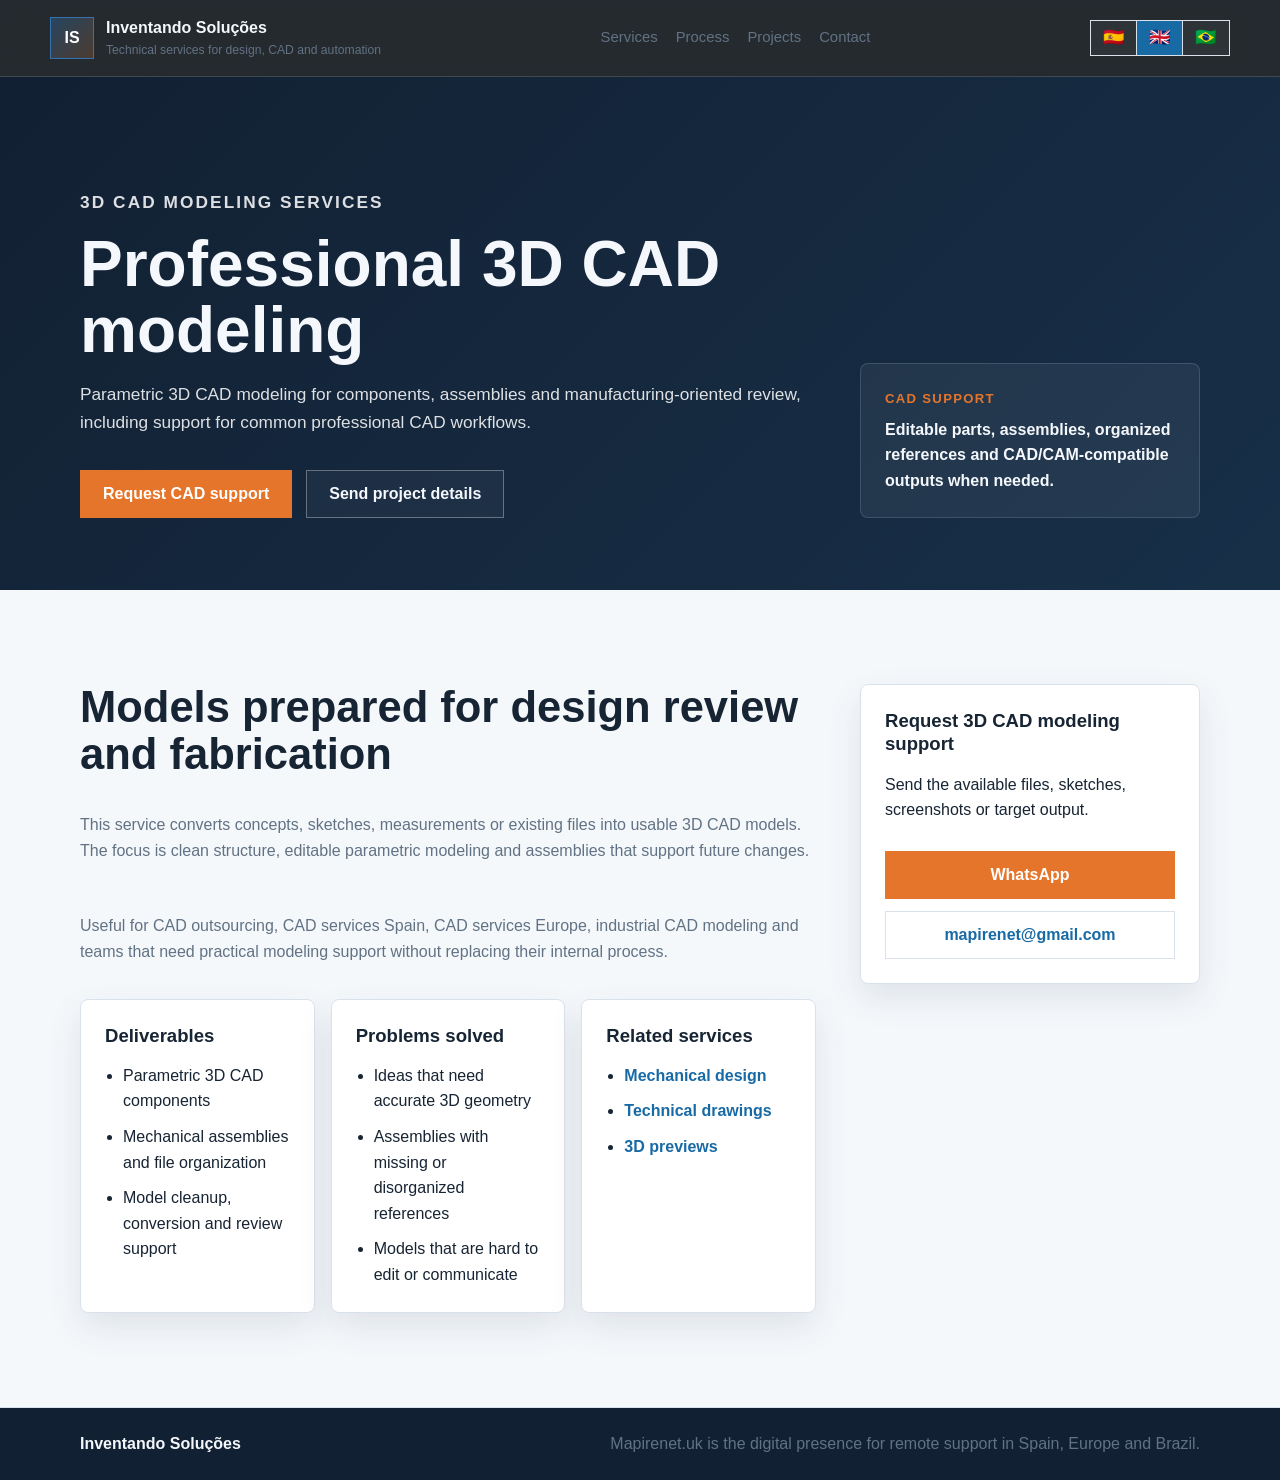
==== cad-3d-modeling-services/index.html @ 478d2325 "Cambia selector de idioma a banderas" ====
<!DOCTYPE html>
<html lang="en">
<head>
  <meta charset="UTF-8">
  <meta name="viewport" content="width=device-width, initial-scale=1.0">
  <title>3D CAD Modeling Services | Inventando Soluções</title>
  <meta name="description" content="Professional 3D CAD modeling services, parametric models, assemblies and CAD outsourcing support for companies in Spain, Europe and Brazil.">
  <meta name="robots" content="index, follow">
  <link rel="canonical" href="https://mapirenet.uk/cad-3d-modeling-services/">
  <meta name="theme-color" content="#122033">
  <meta property="og:title" content="3D CAD Modeling Services | Inventando Soluções">
  <meta property="og:description" content="Parametric 3D CAD modeling, editable assemblies and manufacturing-oriented CAD support.">
  <meta property="og:type" content="website">
  <meta property="og:url" content="https://mapirenet.uk/cad-3d-modeling-services/">
  <meta property="og:site_name" content="Inventando Soluções">
  <meta name="twitter:card" content="summary">
  <link rel="icon" href="../favicon.svg" type="image/svg+xml">
  <link rel="stylesheet" href="../styles.css?v=20260503-video-two-columns">
  <script type="application/ld+json">{"@context":"https://schema.org","@type":"ProfessionalService","name":"Inventando Soluções","url":"https://mapirenet.uk","email":"mapirenet@gmail.com","areaServed":["Spain","Europe","Brazil"],"serviceType":["Mechanical design","3D CAD modeling","Technical documentation","CAD automation","Technical automation"]}</script>
</head>
<body>
  <header class="site-header" id="top"><nav class="navbar" aria-label="Main navigation"><a class="brand" href="/" aria-label="Inventando Soluções home"><span class="brand-mark" aria-hidden="true">IS</span><span><strong>Inventando Soluções</strong><small data-i18n="brandTag">Technical services for design, CAD and automation</small></span></a><button class="menu-toggle" type="button" aria-label="Open menu" aria-expanded="false"><span></span><span></span><span></span></button><div class="nav-panel" id="navPanel"><a href="/mechanical-design-services/" data-i18n="navServices">Services</a><a href="/process/" data-i18n="navProcess">Process</a><a href="/projects/" data-i18n="navProjects">Projects</a><a href="/contact/" data-i18n="navContact">Contact</a></div><div class="language-switcher" aria-label="Language selector"><button class="lang-button" type="button" data-lang="es" aria-label="Espa&ntilde;ol" title="Espa&ntilde;ol" aria-pressed="false">&#127466;&#127480;</button><button class="lang-button active" type="button" data-lang="en" aria-label="English" title="English" aria-pressed="true">&#127468;&#127463;</button><button class="lang-button" type="button" data-lang="pt" aria-label="Portugu&ecirc;s" title="Portugu&ecirc;s" aria-pressed="false">&#127463;&#127479;</button></div></nav></header>
  <main>
    <section class="page-hero"><div class="container page-hero-grid"><div><p class="eyebrow" data-i18n="pageEyebrow">3D CAD modeling services</p><h1 data-i18n="pageTitle">Professional 3D CAD modeling</h1><p data-i18n="pageIntro">Parametric 3D CAD modeling for components, assemblies and manufacturing-oriented review, including support for common professional CAD workflows.</p><div class="hero-actions"><a class="button primary" href="https://wa.me/5516999629530" data-i18n="ctaWhatsApp">Request CAD support</a><a class="button secondary" href="mailto:mapirenet@gmail.com" data-i18n="ctaEmail">Send project details</a></div></div><aside class="page-summary"><span data-i18n="summaryLabel">CAD support</span><strong data-i18n="summaryText">Editable parts, assemblies, organized references and CAD/CAM-compatible outputs when needed.</strong></aside></div></section>
    <section class="section-band"><div class="container service-layout"><div class="service-copy"><h2 data-i18n="contentTitle">Models prepared for design review and fabrication</h2><p data-i18n="contentOne">This service converts concepts, sketches, measurements or existing files into usable 3D CAD models. The focus is clean structure, editable parametric modeling and assemblies that support future changes.</p><p data-i18n="contentTwo">Useful for CAD outsourcing, CAD services Spain, CAD services Europe, industrial CAD modeling and teams that need practical modeling support without replacing their internal process.</p><div class="detail-grid"><article class="detail-card"><h3 data-i18n="deliverablesTitle">Deliverables</h3><ul><li data-i18n="deliverableOne">Parametric 3D CAD components</li><li data-i18n="deliverableTwo">Mechanical assemblies and file organization</li><li data-i18n="deliverableThree">Model cleanup, conversion and review support</li></ul></article><article class="detail-card"><h3 data-i18n="problemsTitle">Problems solved</h3><ul><li data-i18n="problemOne">Ideas that need accurate 3D geometry</li><li data-i18n="problemTwo">Assemblies with missing or disorganized references</li><li data-i18n="problemThree">Models that are hard to edit or communicate</li></ul></article><article class="detail-card"><h3 data-i18n="relatedTitle">Related services</h3><ul class="service-nav-list"><li><a href="/mechanical-design-services/" data-i18n="relatedOne">Mechanical design</a></li><li><a href="/technical-drawings/" data-i18n="relatedTwo">Technical drawings</a></li><li><a href="/projects/" data-i18n="relatedThree">3D previews</a></li></ul></article></div></div><aside class="service-aside"><h3 data-i18n="asideTitle">Request 3D CAD modeling support</h3><p data-i18n="asideText">Send the available files, sketches, screenshots or target output.</p><a class="button primary" href="https://wa.me/5516999629530">WhatsApp</a><a class="button secondary light" href="mailto:mapirenet@gmail.com">mapirenet@gmail.com</a></aside></div></section>
  </main>
  <footer class="site-footer"><div class="container footer-inner"><span>Inventando Soluções</span><span data-i18n="footerText">Mapirenet.uk is the digital presence for remote support in Spain, Europe and Brazil.</span></div></footer>
  <script>window.pageTranslations={es:{pageEyebrow:"Servicios CAD 3D",pageTitle:"Modelado 3D CAD profesional",pageIntro:"Modelado 3D CAD paramétrico para componentes, ensamblajes y revisión orientada a fabricación, incluyendo soporte para flujos CAD profesionales habituales.",ctaWhatsApp:"Solicitar soporte CAD",ctaEmail:"Enviar detalles del proyecto",summaryLabel:"Soporte CAD",summaryText:"Piezas editables, ensamblajes, referencias organizadas y salidas compatibles con CAD/CAM cuando sea necesario.",contentTitle:"Modelos preparados para revisión de diseño y fabricación",contentOne:"Este servicio convierte conceptos, bocetos, medidas o archivos existentes en modelos 3D CAD utilizables. El foco está en estructura limpia, modelado paramétrico editable y ensamblajes preparados para cambios futuros.",contentTwo:"Útil para servicios CAD 3D, modelado 3D CAD, outsourcing CAD, CAD services Spain, CAD services Europe y equipos que necesitan apoyo práctico sin reemplazar su proceso interno.",deliverablesTitle:"Entregables",deliverableOne:"Componentes CAD 3D paramétricos",deliverableTwo:"Ensamblajes mecánicos y organización de archivos",deliverableThree:"Limpieza, conversión y revisión de modelos",problemsTitle:"Problemas que resuelve",problemOne:"Ideas que necesitan geometría 3D precisa",problemTwo:"Ensamblajes con referencias faltantes o desordenadas",problemThree:"Modelos difíciles de editar o comunicar",relatedTitle:"Servicios relacionados",relatedOne:"Diseño mecánico",relatedTwo:"Planos técnicos",relatedThree:"Vistas previas 3D",asideTitle:"Solicitar soporte de modelado CAD 3D",asideText:"Envía archivos disponibles, bocetos, capturas o el resultado esperado."},pt:{pageEyebrow:"Serviços CAD 3D",pageTitle:"Modelagem 3D CAD profissional",pageIntro:"Modelagem 3D CAD paramétrica para componentes, montagens e revisão orientada à fabricação, incluindo suporte para fluxos CAD profissionais comuns.",ctaWhatsApp:"Solicitar suporte CAD",ctaEmail:"Enviar detalhes do projeto",summaryLabel:"Suporte CAD",summaryText:"Peças editáveis, montagens, referências organizadas e saídas compatíveis com CAD/CAM quando necessário.",contentTitle:"Modelos preparados para revisão de projeto e fabricação",contentOne:"Este serviço converte conceitos, esboços, medidas ou arquivos existentes em modelos 3D CAD utilizáveis. O foco está em estrutura limpa, modelagem paramétrica editável e montagens preparadas para mudanças futuras.",contentTwo:"Útil para serviços CAD 3D, modelagem 3D CAD, outsourcing CAD, CAD services Spain, CAD services Europe e equipes que precisam de apoio prático sem substituir seu processo interno.",deliverablesTitle:"Entregas",deliverableOne:"Componentes CAD 3D paramétricos",deliverableTwo:"Montagens mecânicas e organização de arquivos",deliverableThree:"Limpeza, conversão e revisão de modelos",problemsTitle:"Problemas que resolve",problemOne:"Ideias que precisam de geometria 3D precisa",problemTwo:"Montagens com referências ausentes ou desorganizadas",problemThree:"Modelos difíceis de editar ou comunicar",relatedTitle:"Serviços relacionados",relatedOne:"Projeto mecânico",relatedTwo:"Desenhos técnicos",relatedThree:"Prévias 3D",asideTitle:"Solicitar suporte de modelagem CAD 3D",asideText:"Envie arquivos disponíveis, esboços, capturas ou o resultado esperado."}};</script>
  <script src="../script.js?v=20260503-nav-home"></script>
</body>
</html>
---- styles.css ----
:root {
  /* Paleta corporativa B2B: hero oscuro, contenido claro y acentos técnicos. */
  --bg: #080d13;
  --surface: #f5f8fb;
  --surface-blue: #eef5fb;
  --card: #ffffff;
  --panel: #ffffff;
  --panel-soft: #f8fbfe;
  --line: #d9e2eb;
  --line-dark: rgba(157, 178, 201, 0.22);
  --text: #172433;
  --hero-text: #f4f7fb;
  --muted: #617284;
  --blue: #186aa5;
  --blue-soft: #e8f2fa;
  --orange: #e5752a;
  --white-soft: rgba(255, 255, 255, 0.86);
  --shadow: 0 14px 34px rgba(26, 49, 75, 0.10);
  --shadow-strong: 0 24px 80px rgba(0, 0, 0, 0.36);
}

* {
  box-sizing: border-box;
}

html {
  scroll-behavior: smooth;
}

body {
  margin: 0;
  background: var(--surface);
  color: var(--text);
  font-family: Arial, Helvetica, sans-serif;
  line-height: 1.6;
}

a {
  color: inherit;
  text-decoration: none;
}

.container {
  width: min(1120px, calc(100% - 40px));
  margin: 0 auto;
}

.site-header {
  position: sticky;
  top: 0;
  z-index: 20;
  border-bottom: 1px solid var(--line-dark);
  background: rgba(8, 13, 19, 0.88);
  backdrop-filter: blur(18px);
}

.navbar {
  display: flex;
  align-items: center;
  gap: 24px;
  min-height: 76px;
  width: min(1180px, calc(100% - 32px));
  margin: 0 auto;
}

.brand {
  display: inline-flex;
  align-items: center;
  gap: 12px;
  min-width: 220px;
}

.brand-mark {
  display: grid;
  place-items: center;
  width: 44px;
  height: 42px;
  border: 1px solid rgba(47, 155, 255, 0.55);
  background: linear-gradient(135deg, rgba(47, 155, 255, 0.24), rgba(255, 138, 53, 0.18));
  color: #ffffff;
  font-weight: 800;
}

.brand strong,
.brand small {
  display: block;
}

.brand strong {
  color: var(--hero-text);
  font-size: 1rem;
  letter-spacing: 0;
}

.brand small {
  color: var(--muted);
  font-size: 0.76rem;
}

.nav-panel {
  display: flex;
  align-items: center;
  justify-content: center;
  gap: 18px;
  flex: 1;
}

.nav-panel a {
  color: var(--muted);
  font-size: 0.93rem;
  transition: color 180ms ease;
}

.nav-panel a:hover {
  color: var(--hero-text);
}

.language-switcher {
  display: inline-flex;
  border: 1px solid var(--line);
  background: rgba(255, 255, 255, 0.04);
}

.lang-button {
  min-width: 46px;
  height: 34px;
  border: 0;
  border-right: 1px solid var(--line);
  background: transparent;
  color: var(--muted);
  cursor: pointer;
  font-size: 1.08rem;
  line-height: 1;
  font-weight: 700;
}

.lang-button:last-child {
  border-right: 0;
}

.lang-button.active {
  background: var(--blue);
  color: #ffffff;
}

.menu-toggle {
  display: none;
  width: 42px;
  height: 38px;
  border: 1px solid var(--line);
  background: rgba(255, 255, 255, 0.04);
  cursor: pointer;
}

.menu-toggle span {
  display: block;
  width: 18px;
  height: 2px;
  margin: 4px auto;
  background: var(--hero-text);
}

.section-band {
  position: relative;
  padding: 94px 0;
}

.hero {
  /* Primera pantalla: contenido comercial + escena técnica de fondo. */
  min-height: calc(100vh - 76px);
  display: flex;
  align-items: center;
  overflow: hidden;
  border-bottom: 1px solid var(--line);
  color: var(--hero-text);
}

.hero-canvas,
.hero-overlay {
  position: absolute;
  inset: 0;
}

.hero-canvas {
  width: 100%;
  height: 100%;
  opacity: 0.7;
}

.hero-overlay {
  background:
    linear-gradient(90deg, rgba(8, 13, 19, 0.98) 0%, rgba(8, 13, 19, 0.82) 46%, rgba(8, 13, 19, 0.42) 100%),
    radial-gradient(circle at 80% 18%, rgba(47, 155, 255, 0.16), transparent 32%),
    radial-gradient(circle at 70% 76%, rgba(255, 138, 53, 0.12), transparent 30%);
}

.hero-grid {
  position: relative;
  z-index: 1;
  display: grid;
  grid-template-columns: minmax(0, 1fr) 360px;
  gap: 56px;
  align-items: center;
}

.hero-content {
  max-width: 780px;
}

.eyebrow {
  margin: 0 0 14px;
  color: var(--orange);
  font-size: 0.82rem;
  font-weight: 800;
  text-transform: uppercase;
  letter-spacing: 0.12em;
}

h1,
h2,
h3,
p {
  overflow-wrap: anywhere;
}

h1 {
  margin: 0;
  max-width: 780px;
  font-size: clamp(2.7rem, 7vw, 5.3rem);
  line-height: 1;
}

h2 {
  margin: 0;
  max-width: 790px;
  font-size: clamp(1.9rem, 3.4vw, 3rem);
  line-height: 1.08;
}

h3 {
  margin: 0;
  font-size: 1.16rem;
  line-height: 1.25;
}

.hero-copy {
  max-width: 680px;
  margin: 24px 0 0;
  color: var(--white-soft);
  font-size: 1.12rem;
}

.hero-actions {
  display: flex;
  flex-wrap: wrap;
  gap: 14px;
  margin-top: 34px;
}

.button {
  display: inline-flex;
  align-items: center;
  justify-content: center;
  min-height: 48px;
  padding: 0 22px;
  border: 1px solid transparent;
  font-weight: 800;
}

.button.primary {
  background: var(--orange);
  color: #ffffff;
}

.button.secondary {
  border-color: rgba(255, 255, 255, 0.32);
  background: rgba(255, 255, 255, 0.04);
}

.button.secondary.light {
  border-color: var(--line);
  background: var(--card);
  color: var(--blue);
}

.text-link {
  display: inline-flex;
  margin-top: 18px;
  color: var(--blue);
  font-weight: 900;
}

.hero-panel {
  border: 1px solid var(--line-dark);
  background: rgba(16, 25, 35, 0.74);
  box-shadow: var(--shadow-strong);
  padding: 28px;
}

.hero-panel span {
  display: block;
  color: var(--muted);
  font-size: 0.82rem;
  text-transform: uppercase;
  letter-spacing: 0.1em;
}

.hero-panel strong {
  display: block;
  margin-top: 8px;
  font-size: 1.6rem;
  line-height: 1.12;
}

.metric-list {
  display: grid;
  gap: 12px;
  margin: 28px 0 0;
}

.metric-list div {
  display: flex;
  align-items: center;
  justify-content: space-between;
  gap: 18px;
  border-top: 1px solid var(--line-dark);
  padding-top: 12px;
}

.metric-list dt,
.metric-list dd {
  margin: 0;
}

.metric-list dt {
  color: var(--muted);
}

.metric-list dd {
  color: var(--blue);
  font-weight: 800;
}

.intro-strip {
  border-bottom: 1px solid var(--line);
  background: var(--card);
  box-shadow: 0 8px 24px rgba(26, 49, 75, 0.06);
}

.strip-grid {
  display: grid;
  grid-template-columns: repeat(4, 1fr);
}

.strip-grid span {
  min-height: 78px;
  display: flex;
  align-items: center;
  border-left: 1px solid var(--line);
  padding: 0 22px;
  color: #30475f;
  font-weight: 700;
}

.strip-grid span:last-child {
  border-right: 1px solid var(--line);
}

.section-heading {
  margin-bottom: 36px;
}

.section-heading.left {
  margin-bottom: 0;
}

.section-heading p:not(.eyebrow) {
  color: var(--muted);
  max-width: 620px;
}

.service-grid {
  /* Tarjetas compactas para lectura rápida en escritorio y móvil. */
  display: grid;
  grid-template-columns: repeat(3, minmax(0, 1fr));
  gap: 18px;
}

.service-card,
.project-item,
.process-step {
  border: 1px solid var(--line);
  background: var(--card);
  padding: 26px;
  border-radius: 8px;
  box-shadow: var(--shadow);
}

.service-card {
  min-height: 248px;
}

.service-wide {
  grid-column: span 2;
}

.icon-box {
  display: grid;
  place-items: center;
  width: 42px;
  height: 34px;
  margin-bottom: 26px;
  background: var(--blue-soft);
  color: var(--blue);
  font-weight: 900;
  font-size: 0.8rem;
}

.service-card p,
.project-item p,
.about-copy p,
.process-step p,
.benefit-item p,
.video-card p,
.service-copy p,
.detail-card p,
.problem-list li {
  color: var(--muted);
}

.page-hero {
  padding: 112px 0 72px;
  background:
    linear-gradient(135deg, rgba(18, 32, 51, 0.96), rgba(24, 49, 74, 0.92)),
    #122033;
  color: var(--hero-text);
}

.page-hero-grid {
  display: grid;
  grid-template-columns: minmax(0, 1fr) 340px;
  gap: 56px;
  align-items: end;
}

.page-hero h1 {
  font-size: clamp(2.2rem, 5vw, 4rem);
  line-height: 1.04;
}

.page-hero p {
  max-width: 760px;
  color: var(--white-soft);
  font-size: 1.08rem;
}

.page-summary {
  border: 1px solid var(--line-dark);
  background: rgba(255, 255, 255, 0.06);
  border-radius: 8px;
  padding: 24px;
}

.page-summary strong,
.page-summary span {
  display: block;
}

.page-summary span {
  margin-bottom: 8px;
  color: var(--orange);
  font-size: 0.82rem;
  font-weight: 900;
  text-transform: uppercase;
  letter-spacing: 0.1em;
}

.service-layout {
  display: grid;
  grid-template-columns: minmax(0, 1fr) 340px;
  gap: 44px;
  align-items: start;
}

.service-copy {
  display: grid;
  gap: 18px;
}

.detail-grid,
.link-grid {
  display: grid;
  grid-template-columns: repeat(3, minmax(0, 1fr));
  gap: 16px;
}

.detail-card,
.link-card,
.video-card {
  border: 1px solid var(--line);
  background: var(--card);
  border-radius: 8px;
  padding: 24px;
  box-shadow: var(--shadow);
}

.detail-card ul,
.problem-list,
.service-nav-list {
  display: grid;
  gap: 10px;
  margin: 16px 0 0;
  padding-left: 18px;
}

.service-aside {
  position: sticky;
  top: 96px;
  border: 1px solid var(--line);
  background: var(--card);
  border-radius: 8px;
  padding: 24px;
  box-shadow: var(--shadow);
}

.service-aside .button {
  width: 100%;
  margin-top: 12px;
}

.service-nav-list a,
.link-card a {
  color: var(--blue);
  font-weight: 900;
}

.video-band {
  background: #ffffff;
  border-top: 1px solid var(--line);
}

.video-grid {
  display: grid;
  grid-template-columns: repeat(auto-fit, minmax(280px, 1fr));
  gap: 18px;
  max-width: 760px;
  margin: 0 auto;
}

.video-card {
  padding: 16px;
}

.video-frame {
  aspect-ratio: 16 / 9;
  max-height: 240px;
  margin-bottom: 18px;
  overflow: hidden;
  border: 1px solid var(--line);
  border-radius: 8px;
  background:
    linear-gradient(135deg, rgba(24, 106, 165, 0.12), rgba(229, 117, 42, 0.08)),
    #f2f6fa;
}

.video-frame video {
  display: block;
  width: 100%;
  height: 100%;
  object-fit: contain;
  background: #eef3f7;
}

#animaciones .video-grid {
  width: min(760px, calc(100% - 40px));
  max-width: 760px;
  grid-template-columns: repeat(2, minmax(0, 1fr));
}

#animaciones .video-frame {
  height: 220px;
  max-height: 220px;
  aspect-ratio: auto;
}

.section-cta {
  margin-top: 26px;
}

.process-band {
  background: var(--surface-blue);
  border-top: 1px solid var(--line);
  border-bottom: 1px solid var(--line);
}

.process-grid {
  display: grid;
  grid-template-columns: repeat(5, minmax(0, 1fr));
  gap: 16px;
}

.process-step {
  min-height: 250px;
  position: relative;
}

.process-step span {
  display: inline-flex;
  align-items: center;
  justify-content: center;
  width: 42px;
  height: 34px;
  margin-bottom: 28px;
  border: 1px solid rgba(24, 106, 165, 0.24);
  background: var(--blue-soft);
  color: var(--blue);
  font-weight: 900;
  font-size: 0.8rem;
}

.benefits-band {
  background: #ffffff;
}

.benefit-list {
  display: grid;
  gap: 12px;
}

.benefit-item {
  display: grid;
  grid-template-columns: 20px 1fr;
  gap: 14px;
  align-items: start;
  border: 1px solid var(--line);
  background: var(--card);
  border-radius: 8px;
  padding: 18px 20px;
  box-shadow: 0 10px 26px rgba(26, 49, 75, 0.07);
}

.benefit-item span {
  width: 12px;
  height: 12px;
  margin-top: 7px;
  border-radius: 50%;
  background: var(--orange);
  box-shadow: 0 0 0 5px rgba(229, 117, 42, 0.12);
}

.benefit-item p {
  margin: 0;
  font-weight: 700;
}

.projects-band {
  background: var(--surface-blue);
  border-top: 1px solid var(--line);
  border-bottom: 1px solid var(--line);
}

.project-list {
  /* Grid responsive sin scroll horizontal para que ninguna tarjeta quede cortada. */
  display: grid;
  grid-template-columns: repeat(auto-fit, minmax(min(100%, 260px), 1fr));
  gap: 16px;
}

.project-item {
  min-height: 260px;
  background: var(--card);
}

.project-item span {
  display: inline-block;
  margin-bottom: 34px;
  color: var(--orange);
  font-size: 0.84rem;
  font-weight: 900;
  text-transform: uppercase;
  letter-spacing: 0.08em;
}

.project-details {
  margin-top: 22px;
  border-top: 1px solid var(--line);
  padding-top: 14px;
}

.project-details summary {
  width: fit-content;
  color: var(--blue);
  cursor: pointer;
  font-size: 0.9rem;
  font-weight: 900;
}

.project-details summary::marker {
  color: var(--orange);
}

.project-details ul {
  display: grid;
  gap: 10px;
  margin: 14px 0 0;
  padding-left: 18px;
  color: var(--muted);
}

.project-details li {
  padding-left: 2px;
}

.tech-layout,
.about-grid,
.contact-grid,
.benefits-layout {
  display: grid;
  grid-template-columns: 0.86fr 1.14fr;
  gap: 58px;
  align-items: start;
}

.tech-cloud {
  display: grid;
  gap: 18px;
}

.tech-group {
  border: 1px solid var(--line);
  background: rgba(255, 255, 255, 0.72);
  border-radius: 8px;
  padding: 18px;
  box-shadow: 0 8px 22px rgba(26, 49, 75, 0.06);
}

.tech-group h3 {
  margin-bottom: 14px;
  color: var(--blue);
  font-size: 0.96rem;
  text-transform: uppercase;
  letter-spacing: 0.08em;
}

.tech-tags {
  display: flex;
  flex-wrap: wrap;
  gap: 10px;
}

.tech-tags span {
  border: 1px solid var(--line);
  background: var(--card);
  padding: 12px 16px;
  color: #26394d;
  font-weight: 800;
  box-shadow: 0 6px 16px rgba(26, 49, 75, 0.05);
}

.compat-note {
  max-width: 780px;
  margin: 18px 0 0 auto;
  color: var(--muted);
  font-size: 0.88rem;
}

.about-band {
  border-top: 1px solid var(--line);
  border-bottom: 1px solid var(--line);
  background: #ffffff;
}

.about-copy {
  display: grid;
  gap: 14px;
  font-size: 1.08rem;
}

.about-copy p {
  margin: 0;
}

.contact-band {
  background:
    linear-gradient(135deg, rgba(24, 106, 165, 0.08), transparent 52%),
    #eef5fb;
}

.contact-actions {
  display: grid;
  grid-template-columns: repeat(2, minmax(0, 1fr));
  gap: 14px;
}

.cta-panel {
  border: 1px solid var(--line);
  background: var(--card);
  border-radius: 8px;
  padding: 28px;
  box-shadow: var(--shadow);
}

.cta-actions {
  display: flex;
  flex-wrap: wrap;
  gap: 12px;
  margin-top: 20px;
}

.contact-button {
  min-height: 130px;
  display: flex;
  flex-direction: column;
  justify-content: space-between;
  border: 1px solid var(--line);
  background: var(--card);
  border-radius: 8px;
  padding: 22px;
  transition: border-color 180ms ease, transform 180ms ease;
}

.contact-button:hover {
  border-color: rgba(255, 138, 53, 0.7);
  transform: translateY(-2px);
}

.contact-button span {
  font-size: 1.2rem;
  font-weight: 900;
}

.contact-button small {
  color: var(--muted);
}

.site-footer {
  border-top: 1px solid var(--line);
  background: #122033;
}

.footer-inner {
  min-height: 72px;
  display: flex;
  align-items: center;
  justify-content: space-between;
  gap: 20px;
  color: var(--muted);
}

.footer-inner span:first-child {
  color: var(--hero-text);
  font-weight: 900;
}

@media (max-width: 920px) {
  /* Navegación y layouts principales para tablet y móvil. */
  .navbar {
    flex-wrap: wrap;
    gap: 12px;
    padding: 12px 0;
  }

  .brand {
    flex: 1;
  }

  .menu-toggle {
    display: block;
  }

  .language-switcher {
    order: 3;
  }

  .nav-panel {
    order: 4;
    display: none;
    width: 100%;
    flex: 0 0 100%;
    align-items: stretch;
    flex-direction: column;
    gap: 0;
    border-top: 1px solid var(--line);
    padding-top: 10px;
  }

  .nav-panel.open {
    display: flex;
  }

  .nav-panel a {
    padding: 10px 0;
  }

  .hero {
    min-height: auto;
    padding-top: 74px;
  }

  .hero-grid,
  .page-hero-grid,
  .service-layout,
  .tech-layout,
  .about-grid,
  .contact-grid,
  .benefits-layout {
    grid-template-columns: 1fr;
    gap: 32px;
  }

  .strip-grid {
    grid-template-columns: repeat(2, 1fr);
  }

  .service-grid {
    grid-template-columns: repeat(2, minmax(0, 1fr));
  }

  .process-grid {
    grid-template-columns: repeat(2, minmax(0, 1fr));
  }

  .detail-grid,
  .link-grid {
    grid-template-columns: repeat(2, minmax(0, 1fr));
  }

  .service-aside {
    position: static;
  }

  .service-wide {
    grid-column: span 2;
  }

  .contact-actions {
    grid-template-columns: 1fr;
  }
}

@media (max-width: 620px) {
  /* Ajustes finales para móviles pequeños. */
  .container {
    width: min(100% - 28px, 1120px);
  }

  .section-band {
    padding: 68px 0;
  }

  .hero-overlay {
    background:
      linear-gradient(180deg, rgba(8, 13, 19, 0.96), rgba(8, 13, 19, 0.76)),
      radial-gradient(circle at 72% 18%, rgba(47, 155, 255, 0.13), transparent 38%);
  }

  .hero-actions,
  .button {
    width: 100%;
  }

  .hero-panel {
    padding: 22px;
  }

  .strip-grid,
  .service-grid,
  .process-grid,
  .detail-grid,
  .link-grid,
  .video-grid {
    grid-template-columns: 1fr;
  }

  #animaciones .video-grid {
    width: min(460px, calc(100% - 28px));
    grid-template-columns: 1fr;
  }

  .strip-grid span,
  .strip-grid span:last-child {
    border-right: 1px solid var(--line);
  }

  .service-wide {
    grid-column: span 1;
  }

  .footer-inner {
    flex-direction: column;
    align-items: flex-start;
    justify-content: center;
    padding: 18px 0;
  }
}
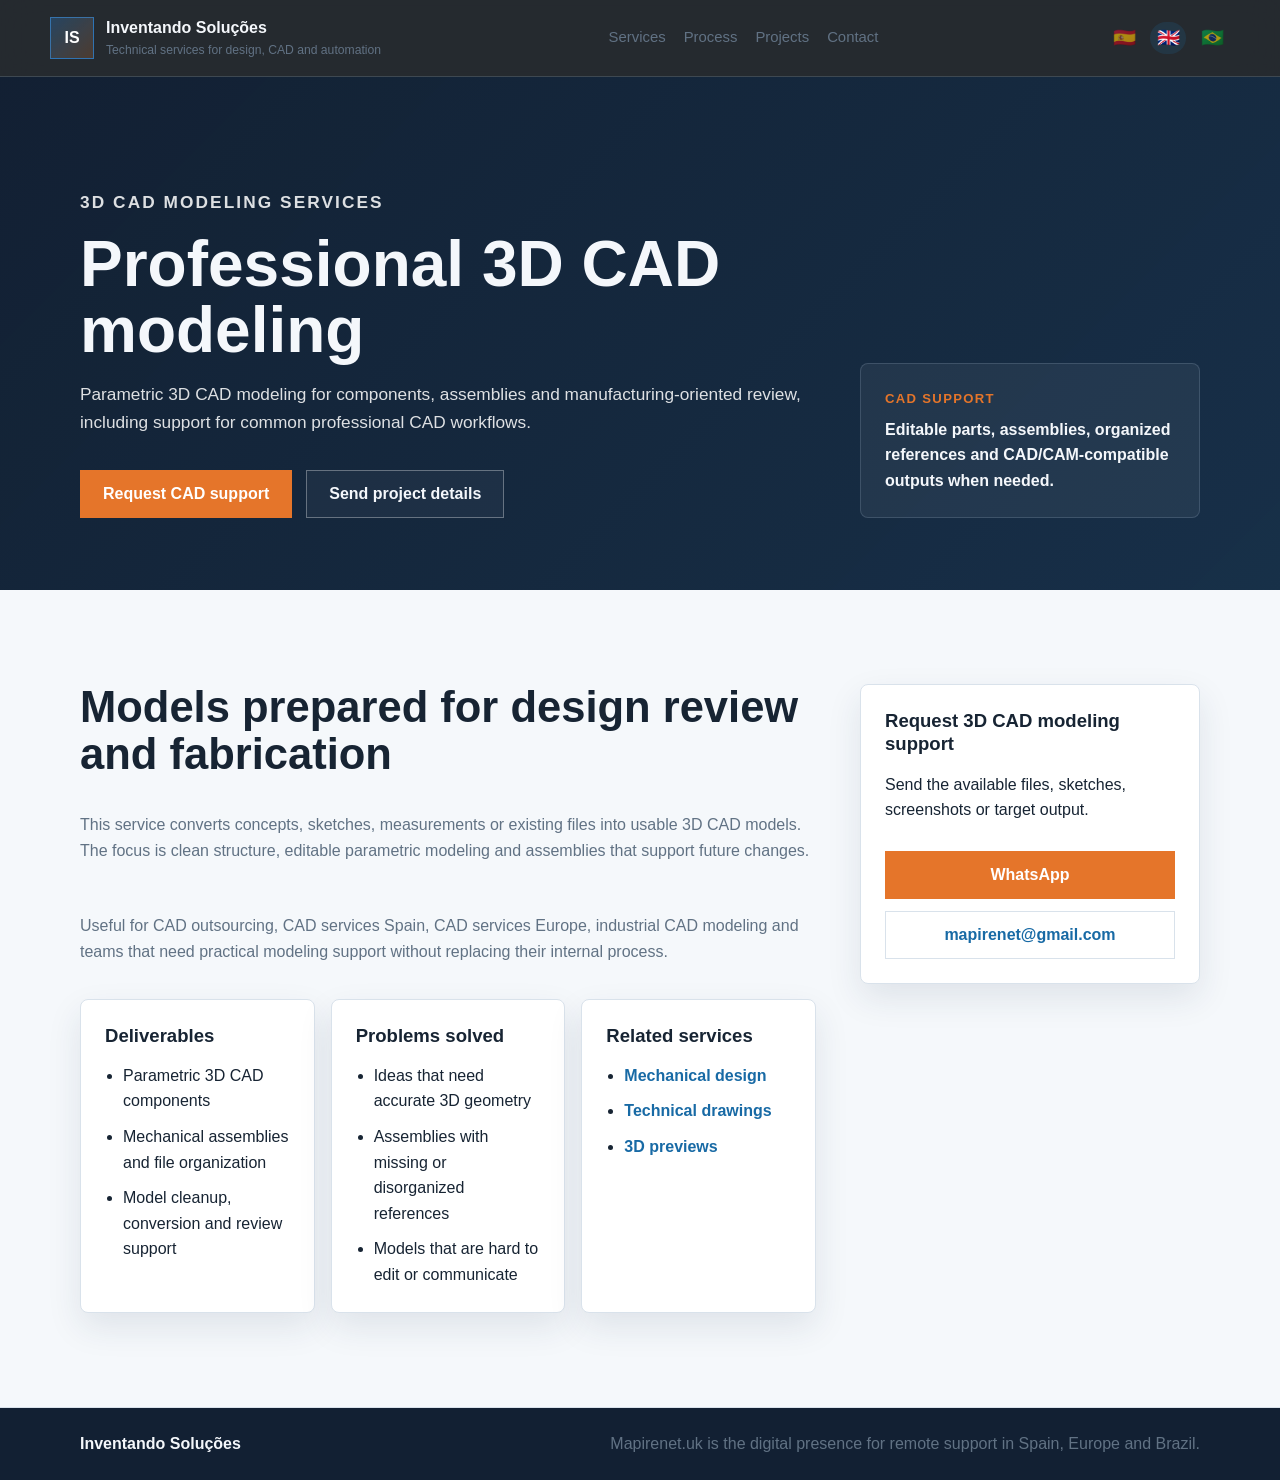
==== commit d0745db2: "Actualiza version de estilos de banderas" ====
--- a/cad-3d-modeling-services/index.html
+++ b/cad-3d-modeling-services/index.html
@@ -15,7 +15,7 @@
   <meta property="og:site_name" content="Inventando Soluções">
   <meta name="twitter:card" content="summary">
   <link rel="icon" href="../favicon.svg" type="image/svg+xml">
-  <link rel="stylesheet" href="../styles.css?v=20260503-video-two-columns">
+  <link rel="stylesheet" href="../styles.css?v=20260503-language-flags">
   <script type="application/ld+json">{"@context":"https://schema.org","@type":"ProfessionalService","name":"Inventando Soluções","url":"https://mapirenet.uk","email":"mapirenet@gmail.com","areaServed":["Spain","Europe","Brazil"],"serviceType":["Mechanical design","3D CAD modeling","Technical documentation","CAD automation","Technical automation"]}</script>
 </head>
 <body>
--- a/styles.css
+++ b/styles.css
@@ -117,30 +117,31 @@
 
 .language-switcher {
   display: inline-flex;
-  border: 1px solid var(--line);
-  background: rgba(255, 255, 255, 0.04);
+  align-items: center;
+  gap: 8px;
 }
 
 .lang-button {
-  min-width: 46px;
-  height: 34px;
+  width: 36px;
+  height: 32px;
   border: 0;
-  border-right: 1px solid var(--line);
   background: transparent;
-  color: var(--muted);
   cursor: pointer;
-  font-size: 1.08rem;
+  font-size: 1.16rem;
   line-height: 1;
-  font-weight: 700;
-}
-
-.lang-button:last-child {
-  border-right: 0;
+  opacity: 0.62;
+  border-radius: 999px;
+  transition: opacity 180ms ease, background 180ms ease, transform 180ms ease;
 }
 
 .lang-button.active {
-  background: var(--blue);
-  color: #ffffff;
+  background: rgba(30, 111, 168, 0.18);
+  opacity: 1;
+}
+
+.lang-button:hover {
+  opacity: 1;
+  transform: translateY(-1px);
 }
 
 .menu-toggle {
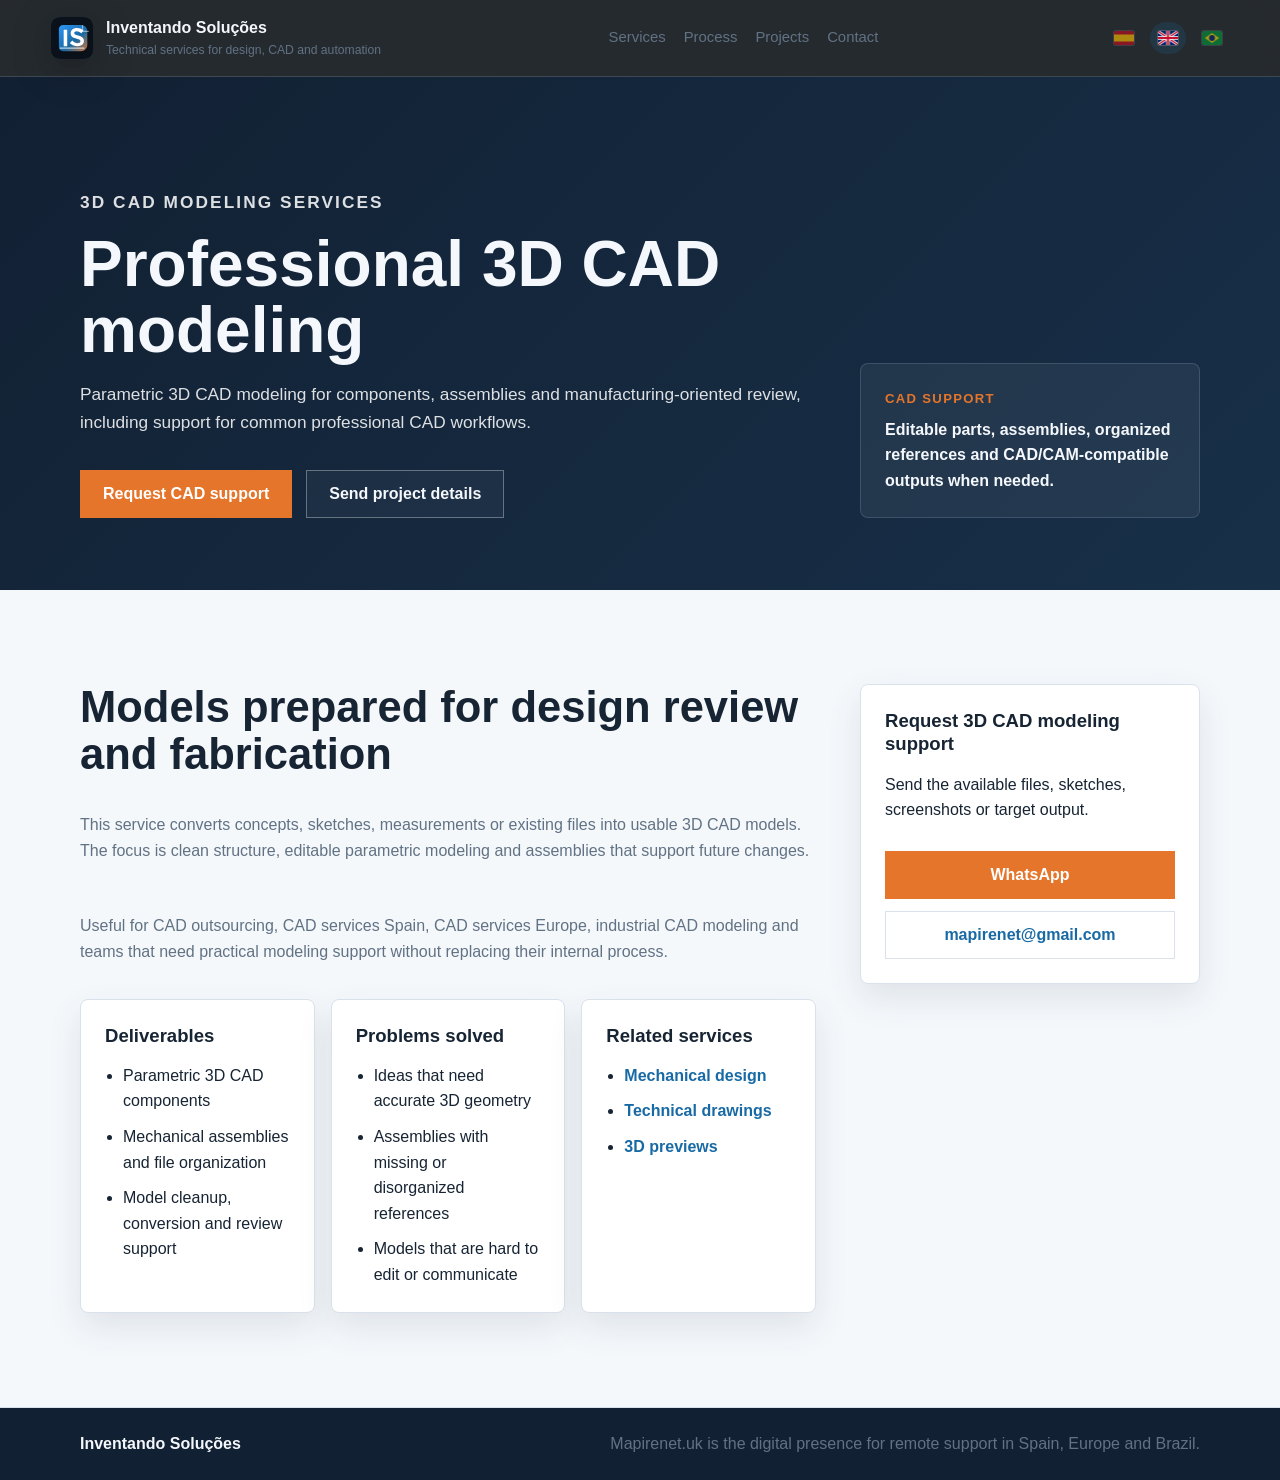
==== commit a8f5777b: "Agrega logo al encabezado" ====
--- a/cad-3d-modeling-services/index.html
+++ b/cad-3d-modeling-services/index.html
@@ -15,11 +15,11 @@
   <meta property="og:site_name" content="Inventando Soluções">
   <meta name="twitter:card" content="summary">
   <link rel="icon" href="../favicon.svg" type="image/svg+xml">
-  <link rel="stylesheet" href="../styles.css?v=20260503-language-flags">
+  <link rel="stylesheet" href="../styles.css?v=20260503-logo">
   <script type="application/ld+json">{"@context":"https://schema.org","@type":"ProfessionalService","name":"Inventando Soluções","url":"https://mapirenet.uk","email":"mapirenet@gmail.com","areaServed":["Spain","Europe","Brazil"],"serviceType":["Mechanical design","3D CAD modeling","Technical documentation","CAD automation","Technical automation"]}</script>
 </head>
 <body>
-  <header class="site-header" id="top"><nav class="navbar" aria-label="Main navigation"><a class="brand" href="/" aria-label="Inventando Soluções home"><span class="brand-mark" aria-hidden="true">IS</span><span><strong>Inventando Soluções</strong><small data-i18n="brandTag">Technical services for design, CAD and automation</small></span></a><button class="menu-toggle" type="button" aria-label="Open menu" aria-expanded="false"><span></span><span></span><span></span></button><div class="nav-panel" id="navPanel"><a href="/mechanical-design-services/" data-i18n="navServices">Services</a><a href="/process/" data-i18n="navProcess">Process</a><a href="/projects/" data-i18n="navProjects">Projects</a><a href="/contact/" data-i18n="navContact">Contact</a></div><div class="language-switcher" aria-label="Language selector"><button class="lang-button" type="button" data-lang="es" aria-label="Espa&ntilde;ol" title="Espa&ntilde;ol" aria-pressed="false">&#127466;&#127480;</button><button class="lang-button active" type="button" data-lang="en" aria-label="English" title="English" aria-pressed="true">&#127468;&#127463;</button><button class="lang-button" type="button" data-lang="pt" aria-label="Portugu&ecirc;s" title="Portugu&ecirc;s" aria-pressed="false">&#127463;&#127479;</button></div></nav></header>
+  <header class="site-header" id="top"><nav class="navbar" aria-label="Main navigation"><a class="brand" href="/" aria-label="Inventando Soluções home"><img class="brand-logo" src="../public/images/inventando-solucoes-logo.svg" alt="" aria-hidden="true"><span><strong>Inventando Soluções</strong><small data-i18n="brandTag">Technical services for design, CAD and automation</small></span></a><button class="menu-toggle" type="button" aria-label="Open menu" aria-expanded="false"><span></span><span></span><span></span></button><div class="nav-panel" id="navPanel"><a href="/mechanical-design-services/" data-i18n="navServices">Services</a><a href="/process/" data-i18n="navProcess">Process</a><a href="/projects/" data-i18n="navProjects">Projects</a><a href="/contact/" data-i18n="navContact">Contact</a></div><div class="language-switcher" aria-label="Language selector"><button class="lang-button" type="button" data-lang="es" aria-label="Espa&ntilde;ol" title="Espa&ntilde;ol" aria-pressed="false">&#127466;&#127480;</button><button class="lang-button active" type="button" data-lang="en" aria-label="English" title="English" aria-pressed="true">&#127468;&#127463;</button><button class="lang-button" type="button" data-lang="pt" aria-label="Portugu&ecirc;s" title="Portugu&ecirc;s" aria-pressed="false">&#127463;&#127479;</button></div></nav></header>
   <main>
     <section class="page-hero"><div class="container page-hero-grid"><div><p class="eyebrow" data-i18n="pageEyebrow">3D CAD modeling services</p><h1 data-i18n="pageTitle">Professional 3D CAD modeling</h1><p data-i18n="pageIntro">Parametric 3D CAD modeling for components, assemblies and manufacturing-oriented review, including support for common professional CAD workflows.</p><div class="hero-actions"><a class="button primary" href="https://wa.me/5516999629530" data-i18n="ctaWhatsApp">Request CAD support</a><a class="button secondary" href="mailto:mapirenet@gmail.com" data-i18n="ctaEmail">Send project details</a></div></div><aside class="page-summary"><span data-i18n="summaryLabel">CAD support</span><strong data-i18n="summaryText">Editable parts, assemblies, organized references and CAD/CAM-compatible outputs when needed.</strong></aside></div></section>
     <section class="section-band"><div class="container service-layout"><div class="service-copy"><h2 data-i18n="contentTitle">Models prepared for design review and fabrication</h2><p data-i18n="contentOne">This service converts concepts, sketches, measurements or existing files into usable 3D CAD models. The focus is clean structure, editable parametric modeling and assemblies that support future changes.</p><p data-i18n="contentTwo">Useful for CAD outsourcing, CAD services Spain, CAD services Europe, industrial CAD modeling and teams that need practical modeling support without replacing their internal process.</p><div class="detail-grid"><article class="detail-card"><h3 data-i18n="deliverablesTitle">Deliverables</h3><ul><li data-i18n="deliverableOne">Parametric 3D CAD components</li><li data-i18n="deliverableTwo">Mechanical assemblies and file organization</li><li data-i18n="deliverableThree">Model cleanup, conversion and review support</li></ul></article><article class="detail-card"><h3 data-i18n="problemsTitle">Problems solved</h3><ul><li data-i18n="problemOne">Ideas that need accurate 3D geometry</li><li data-i18n="problemTwo">Assemblies with missing or disorganized references</li><li data-i18n="problemThree">Models that are hard to edit or communicate</li></ul></article><article class="detail-card"><h3 data-i18n="relatedTitle">Related services</h3><ul class="service-nav-list"><li><a href="/mechanical-design-services/" data-i18n="relatedOne">Mechanical design</a></li><li><a href="/technical-drawings/" data-i18n="relatedTwo">Technical drawings</a></li><li><a href="/projects/" data-i18n="relatedThree">3D previews</a></li></ul></article></div></div><aside class="service-aside"><h3 data-i18n="asideTitle">Request 3D CAD modeling support</h3><p data-i18n="asideText">Send the available files, sketches, screenshots or target output.</p><a class="button primary" href="https://wa.me/5516999629530">WhatsApp</a><a class="button secondary light" href="mailto:mapirenet@gmail.com">mapirenet@gmail.com</a></aside></div></section>
--- a/styles.css
+++ b/styles.css
@@ -70,11 +70,22 @@
   min-width: 220px;
 }
 
+.brand-logo,
 .brand-mark {
-  display: grid;
-  place-items: center;
   width: 44px;
   height: 42px;
+  flex: 0 0 auto;
+}
+
+.brand-logo {
+  display: block;
+  border-radius: 10px;
+  filter: drop-shadow(0 8px 18px rgba(0, 0, 0, 0.26));
+}
+
+.brand-mark {
+  display: grid;
+  place-items: center;
   border: 1px solid rgba(47, 155, 255, 0.55);
   background: linear-gradient(135deg, rgba(47, 155, 255, 0.24), rgba(255, 138, 53, 0.18));
   color: #ffffff;
@@ -127,11 +138,36 @@
   border: 0;
   background: transparent;
   cursor: pointer;
-  font-size: 1.16rem;
+  font-size: 0;
   line-height: 1;
   opacity: 0.62;
   border-radius: 999px;
   transition: opacity 180ms ease, background 180ms ease, transform 180ms ease;
+}
+
+.lang-button::before {
+  content: "";
+  display: block;
+  width: 20px;
+  height: 14px;
+  margin: 0 auto;
+  border-radius: 2px;
+  background-position: center;
+  background-repeat: no-repeat;
+  background-size: cover;
+  box-shadow: 0 0 0 1px rgba(255, 255, 255, 0.18);
+}
+
+.lang-button[data-lang="es"]::before {
+  background-image: url("data:image/svg+xml,%3Csvg xmlns='http://www.w3.org/2000/svg' viewBox='0 0 30 20'%3E%3Cpath fill='%23c60b1e' d='M0 0h30v20H0z'/%3E%3Cpath fill='%23ffc400' d='M0 5h30v10H0z'/%3E%3C/svg%3E");
+}
+
+.lang-button[data-lang="en"]::before {
+  background-image: url("data:image/svg+xml,%3Csvg xmlns='http://www.w3.org/2000/svg' viewBox='0 0 60 40'%3E%3Cpath fill='%23012169' d='M0 0h60v40H0z'/%3E%3Cpath stroke='%23fff' stroke-width='8' d='m0 0 60 40M60 0 0 40'/%3E%3Cpath stroke='%23c8102e' stroke-width='4' d='m0 0 60 40M60 0 0 40'/%3E%3Cpath fill='%23fff' d='M25 0h10v40H25zM0 15h60v10H0z'/%3E%3Cpath fill='%23c8102e' d='M27 0h6v40h-6zM0 17h60v6H0z'/%3E%3C/svg%3E");
+}
+
+.lang-button[data-lang="pt"]::before {
+  background-image: url("data:image/svg+xml,%3Csvg xmlns='http://www.w3.org/2000/svg' viewBox='0 0 30 20'%3E%3Cpath fill='%23009639' d='M0 0h30v20H0z'/%3E%3Cpath fill='%23ffdf00' d='m15 3 10 7-10 7-10-7z'/%3E%3Ccircle cx='15' cy='10' r='4.2' fill='%23002776'/%3E%3C/svg%3E");
 }
 
 .lang-button.active {
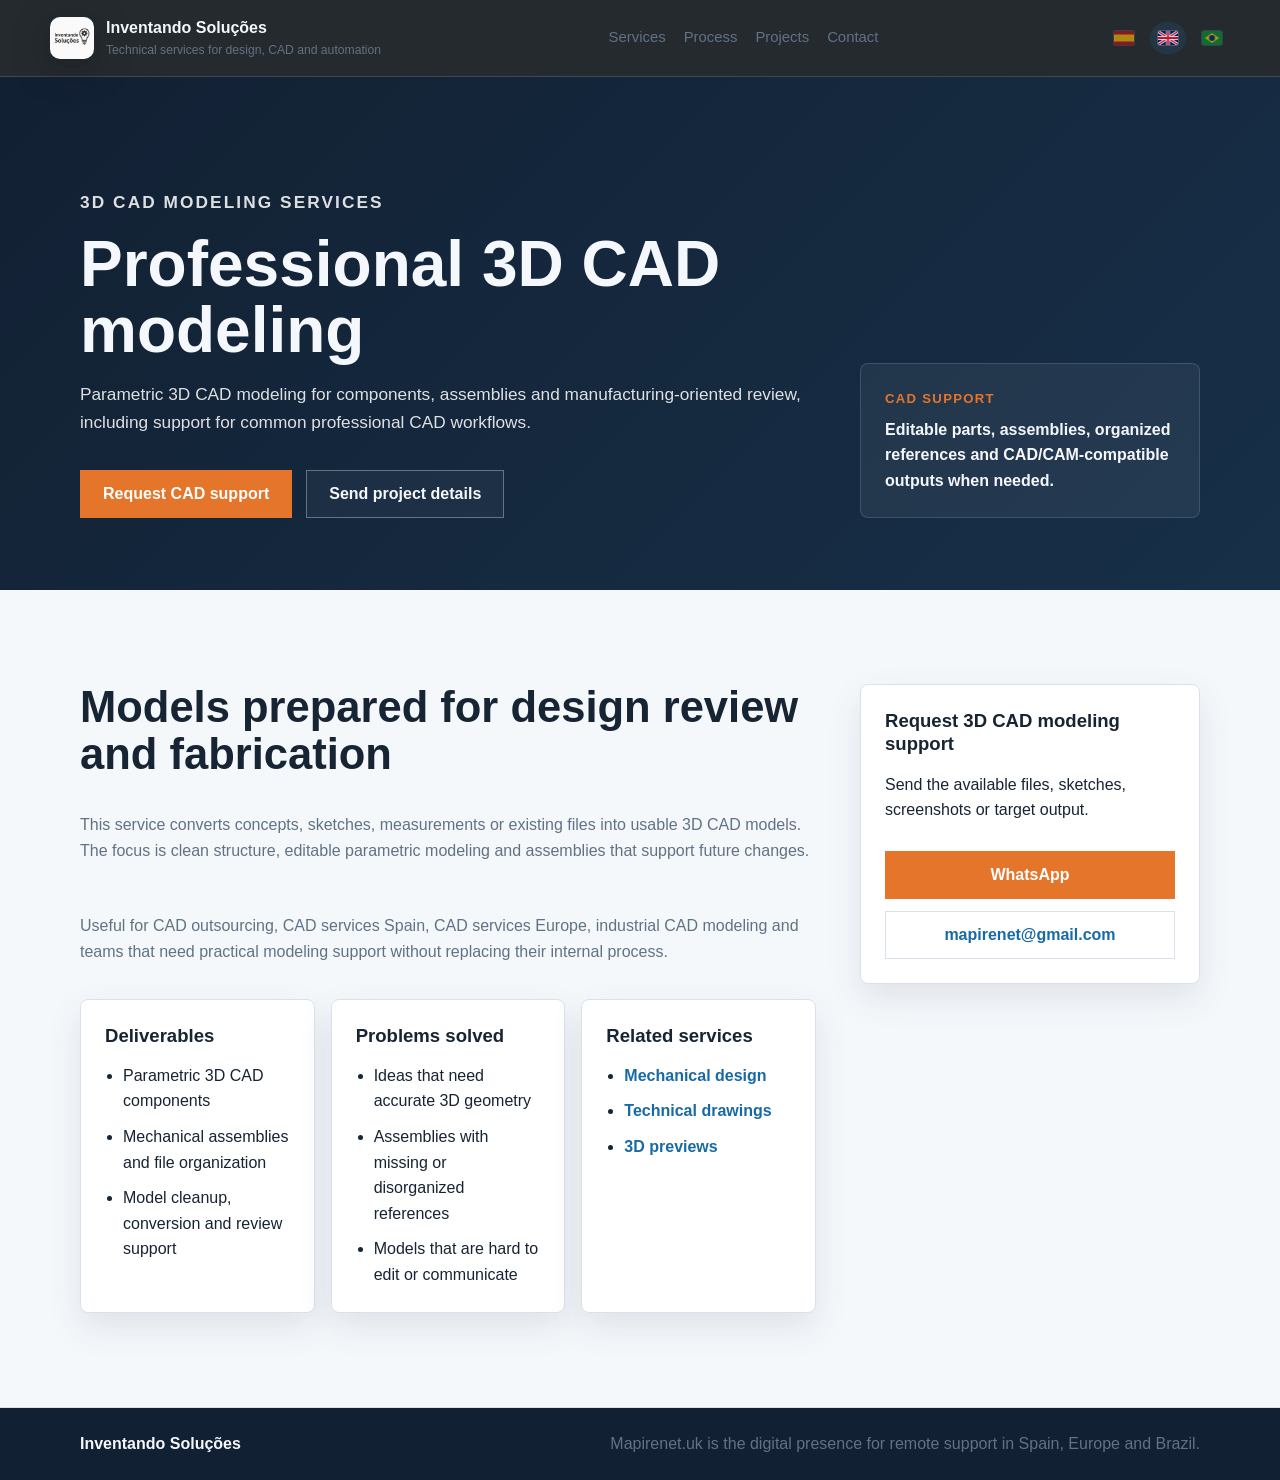
==== commit ccdbe212: "Usa logo GPT en encabezado" ====
--- a/cad-3d-modeling-services/index.html
+++ b/cad-3d-modeling-services/index.html
@@ -19,7 +19,7 @@
   <script type="application/ld+json">{"@context":"https://schema.org","@type":"ProfessionalService","name":"Inventando Soluções","url":"https://mapirenet.uk","email":"mapirenet@gmail.com","areaServed":["Spain","Europe","Brazil"],"serviceType":["Mechanical design","3D CAD modeling","Technical documentation","CAD automation","Technical automation"]}</script>
 </head>
 <body>
-  <header class="site-header" id="top"><nav class="navbar" aria-label="Main navigation"><a class="brand" href="/" aria-label="Inventando Soluções home"><img class="brand-logo" src="../public/images/inventando-solucoes-logo.svg" alt="" aria-hidden="true"><span><strong>Inventando Soluções</strong><small data-i18n="brandTag">Technical services for design, CAD and automation</small></span></a><button class="menu-toggle" type="button" aria-label="Open menu" aria-expanded="false"><span></span><span></span><span></span></button><div class="nav-panel" id="navPanel"><a href="/mechanical-design-services/" data-i18n="navServices">Services</a><a href="/process/" data-i18n="navProcess">Process</a><a href="/projects/" data-i18n="navProjects">Projects</a><a href="/contact/" data-i18n="navContact">Contact</a></div><div class="language-switcher" aria-label="Language selector"><button class="lang-button" type="button" data-lang="es" aria-label="Espa&ntilde;ol" title="Espa&ntilde;ol" aria-pressed="false">&#127466;&#127480;</button><button class="lang-button active" type="button" data-lang="en" aria-label="English" title="English" aria-pressed="true">&#127468;&#127463;</button><button class="lang-button" type="button" data-lang="pt" aria-label="Portugu&ecirc;s" title="Portugu&ecirc;s" aria-pressed="false">&#127463;&#127479;</button></div></nav></header>
+  <header class="site-header" id="top"><nav class="navbar" aria-label="Main navigation"><a class="brand" href="/" aria-label="Inventando Soluções home"><img class="brand-logo" src="../public/images/Logo-gpt.JPG" alt="" aria-hidden="true"><span><strong>Inventando Soluções</strong><small data-i18n="brandTag">Technical services for design, CAD and automation</small></span></a><button class="menu-toggle" type="button" aria-label="Open menu" aria-expanded="false"><span></span><span></span><span></span></button><div class="nav-panel" id="navPanel"><a href="/mechanical-design-services/" data-i18n="navServices">Services</a><a href="/process/" data-i18n="navProcess">Process</a><a href="/projects/" data-i18n="navProjects">Projects</a><a href="/contact/" data-i18n="navContact">Contact</a></div><div class="language-switcher" aria-label="Language selector"><button class="lang-button" type="button" data-lang="es" aria-label="Espa&ntilde;ol" title="Espa&ntilde;ol" aria-pressed="false">&#127466;&#127480;</button><button class="lang-button active" type="button" data-lang="en" aria-label="English" title="English" aria-pressed="true">&#127468;&#127463;</button><button class="lang-button" type="button" data-lang="pt" aria-label="Portugu&ecirc;s" title="Portugu&ecirc;s" aria-pressed="false">&#127463;&#127479;</button></div></nav></header>
   <main>
     <section class="page-hero"><div class="container page-hero-grid"><div><p class="eyebrow" data-i18n="pageEyebrow">3D CAD modeling services</p><h1 data-i18n="pageTitle">Professional 3D CAD modeling</h1><p data-i18n="pageIntro">Parametric 3D CAD modeling for components, assemblies and manufacturing-oriented review, including support for common professional CAD workflows.</p><div class="hero-actions"><a class="button primary" href="https://wa.me/5516999629530" data-i18n="ctaWhatsApp">Request CAD support</a><a class="button secondary" href="mailto:mapirenet@gmail.com" data-i18n="ctaEmail">Send project details</a></div></div><aside class="page-summary"><span data-i18n="summaryLabel">CAD support</span><strong data-i18n="summaryText">Editable parts, assemblies, organized references and CAD/CAM-compatible outputs when needed.</strong></aside></div></section>
     <section class="section-band"><div class="container service-layout"><div class="service-copy"><h2 data-i18n="contentTitle">Models prepared for design review and fabrication</h2><p data-i18n="contentOne">This service converts concepts, sketches, measurements or existing files into usable 3D CAD models. The focus is clean structure, editable parametric modeling and assemblies that support future changes.</p><p data-i18n="contentTwo">Useful for CAD outsourcing, CAD services Spain, CAD services Europe, industrial CAD modeling and teams that need practical modeling support without replacing their internal process.</p><div class="detail-grid"><article class="detail-card"><h3 data-i18n="deliverablesTitle">Deliverables</h3><ul><li data-i18n="deliverableOne">Parametric 3D CAD components</li><li data-i18n="deliverableTwo">Mechanical assemblies and file organization</li><li data-i18n="deliverableThree">Model cleanup, conversion and review support</li></ul></article><article class="detail-card"><h3 data-i18n="problemsTitle">Problems solved</h3><ul><li data-i18n="problemOne">Ideas that need accurate 3D geometry</li><li data-i18n="problemTwo">Assemblies with missing or disorganized references</li><li data-i18n="problemThree">Models that are hard to edit or communicate</li></ul></article><article class="detail-card"><h3 data-i18n="relatedTitle">Related services</h3><ul class="service-nav-list"><li><a href="/mechanical-design-services/" data-i18n="relatedOne">Mechanical design</a></li><li><a href="/technical-drawings/" data-i18n="relatedTwo">Technical drawings</a></li><li><a href="/projects/" data-i18n="relatedThree">3D previews</a></li></ul></article></div></div><aside class="service-aside"><h3 data-i18n="asideTitle">Request 3D CAD modeling support</h3><p data-i18n="asideText">Send the available files, sketches, screenshots or target output.</p><a class="button primary" href="https://wa.me/5516999629530">WhatsApp</a><a class="button secondary light" href="mailto:mapirenet@gmail.com">mapirenet@gmail.com</a></aside></div></section>
--- a/styles.css
+++ b/styles.css
@@ -80,6 +80,7 @@
 .brand-logo {
   display: block;
   border-radius: 10px;
+  object-fit: cover;
   filter: drop-shadow(0 8px 18px rgba(0, 0, 0, 0.26));
 }
 
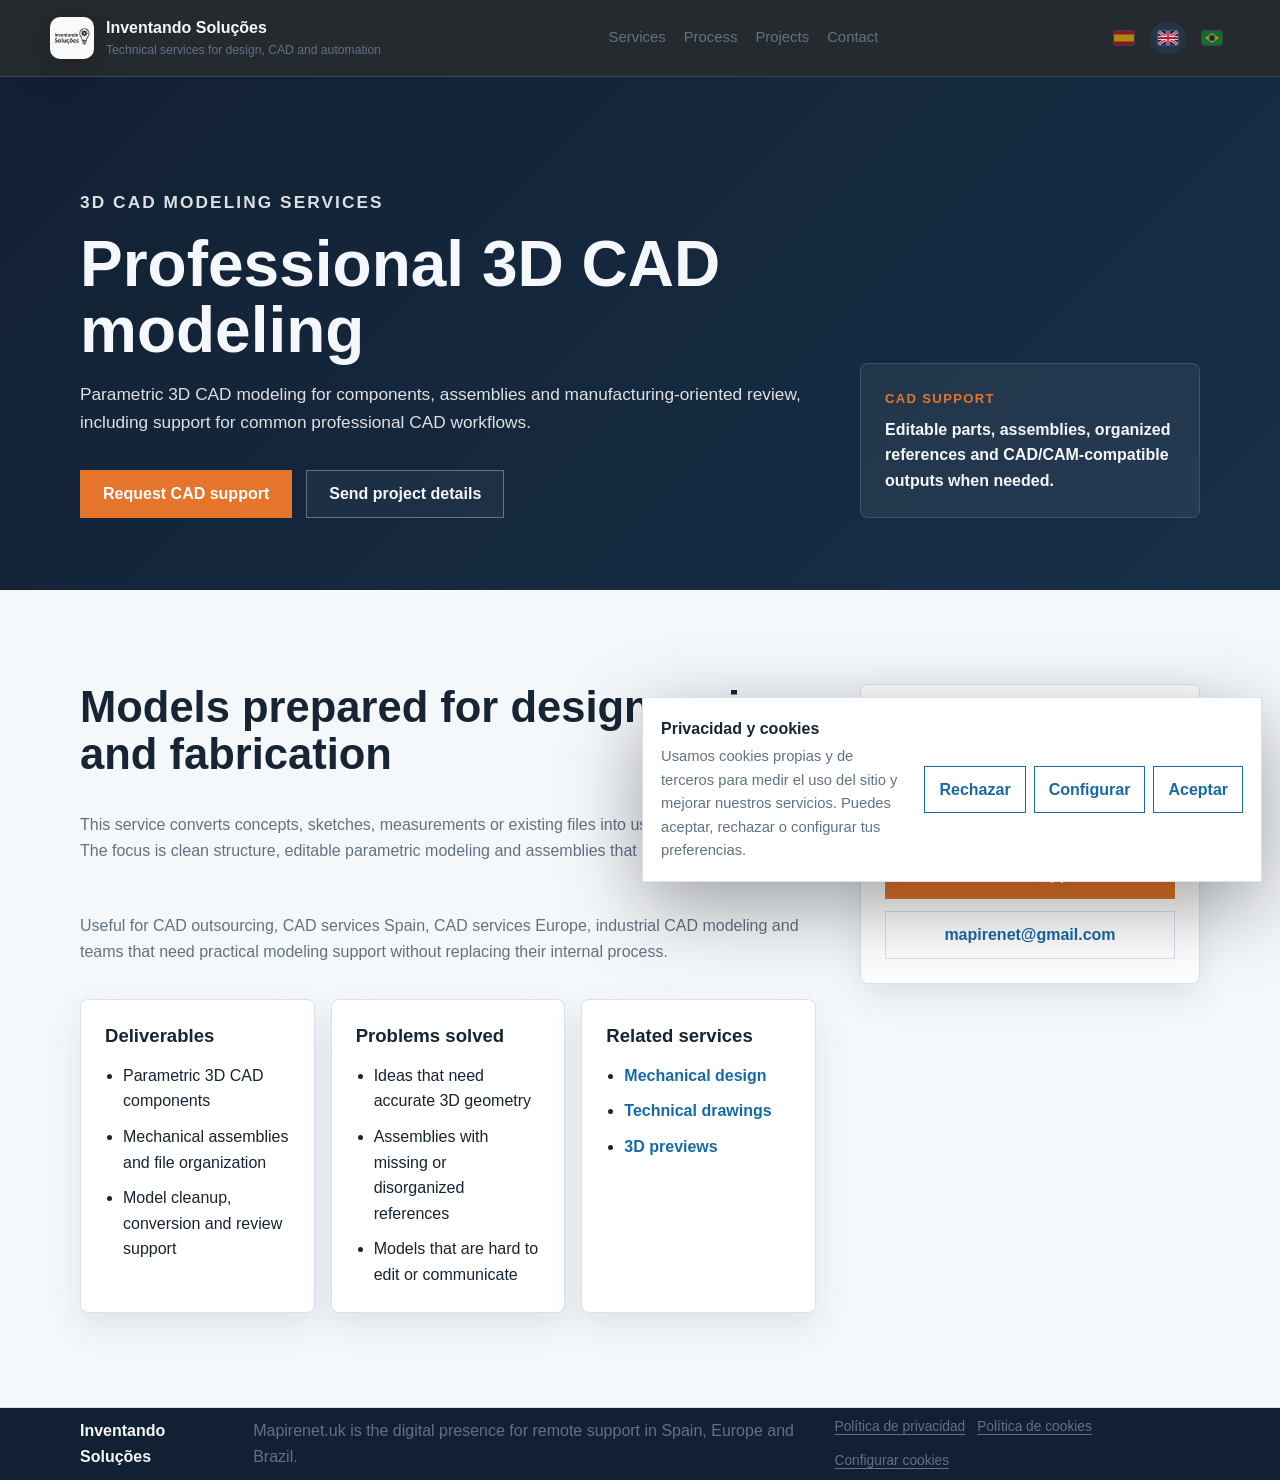
==== commit 56743d0e: "Agrega consentimiento de cookies" ====
--- a/cad-3d-modeling-services/index.html
+++ b/cad-3d-modeling-services/index.html
@@ -1,6 +1,17 @@
 <!DOCTYPE html>
 <html lang="en">
 <head>
+  <!-- Google Consent Mode -->
+  <script>
+    window.dataLayer = window.dataLayer || [];
+    function gtag(){dataLayer.push(arguments);}
+    gtag('consent', 'default', {
+      analytics_storage: 'denied',
+      ad_storage: 'denied',
+      ad_user_data: 'denied',
+      ad_personalization: 'denied'
+    });
+  </script>
   <meta charset="UTF-8">
   <meta name="viewport" content="width=device-width, initial-scale=1.0">
   <title>3D CAD Modeling Services | Inventando Soluções</title>
@@ -15,7 +26,7 @@
   <meta property="og:site_name" content="Inventando Soluções">
   <meta name="twitter:card" content="summary">
   <link rel="icon" href="../favicon.svg" type="image/svg+xml">
-  <link rel="stylesheet" href="../styles.css?v=20260503-logo">
+  <link rel="stylesheet" href="../styles.css?v=20260504-cookies">
   <script type="application/ld+json">{"@context":"https://schema.org","@type":"ProfessionalService","name":"Inventando Soluções","url":"https://mapirenet.uk","email":"mapirenet@gmail.com","areaServed":["Spain","Europe","Brazil"],"serviceType":["Mechanical design","3D CAD modeling","Technical documentation","CAD automation","Technical automation"]}</script>
 </head>
 <body>
@@ -26,6 +37,6 @@
   </main>
   <footer class="site-footer"><div class="container footer-inner"><span>Inventando Soluções</span><span data-i18n="footerText">Mapirenet.uk is the digital presence for remote support in Spain, Europe and Brazil.</span></div></footer>
   <script>window.pageTranslations={es:{pageEyebrow:"Servicios CAD 3D",pageTitle:"Modelado 3D CAD profesional",pageIntro:"Modelado 3D CAD paramétrico para componentes, ensamblajes y revisión orientada a fabricación, incluyendo soporte para flujos CAD profesionales habituales.",ctaWhatsApp:"Solicitar soporte CAD",ctaEmail:"Enviar detalles del proyecto",summaryLabel:"Soporte CAD",summaryText:"Piezas editables, ensamblajes, referencias organizadas y salidas compatibles con CAD/CAM cuando sea necesario.",contentTitle:"Modelos preparados para revisión de diseño y fabricación",contentOne:"Este servicio convierte conceptos, bocetos, medidas o archivos existentes en modelos 3D CAD utilizables. El foco está en estructura limpia, modelado paramétrico editable y ensamblajes preparados para cambios futuros.",contentTwo:"Útil para servicios CAD 3D, modelado 3D CAD, outsourcing CAD, CAD services Spain, CAD services Europe y equipos que necesitan apoyo práctico sin reemplazar su proceso interno.",deliverablesTitle:"Entregables",deliverableOne:"Componentes CAD 3D paramétricos",deliverableTwo:"Ensamblajes mecánicos y organización de archivos",deliverableThree:"Limpieza, conversión y revisión de modelos",problemsTitle:"Problemas que resuelve",problemOne:"Ideas que necesitan geometría 3D precisa",problemTwo:"Ensamblajes con referencias faltantes o desordenadas",problemThree:"Modelos difíciles de editar o comunicar",relatedTitle:"Servicios relacionados",relatedOne:"Diseño mecánico",relatedTwo:"Planos técnicos",relatedThree:"Vistas previas 3D",asideTitle:"Solicitar soporte de modelado CAD 3D",asideText:"Envía archivos disponibles, bocetos, capturas o el resultado esperado."},pt:{pageEyebrow:"Serviços CAD 3D",pageTitle:"Modelagem 3D CAD profissional",pageIntro:"Modelagem 3D CAD paramétrica para componentes, montagens e revisão orientada à fabricação, incluindo suporte para fluxos CAD profissionais comuns.",ctaWhatsApp:"Solicitar suporte CAD",ctaEmail:"Enviar detalhes do projeto",summaryLabel:"Suporte CAD",summaryText:"Peças editáveis, montagens, referências organizadas e saídas compatíveis com CAD/CAM quando necessário.",contentTitle:"Modelos preparados para revisão de projeto e fabricação",contentOne:"Este serviço converte conceitos, esboços, medidas ou arquivos existentes em modelos 3D CAD utilizáveis. O foco está em estrutura limpa, modelagem paramétrica editável e montagens preparadas para mudanças futuras.",contentTwo:"Útil para serviços CAD 3D, modelagem 3D CAD, outsourcing CAD, CAD services Spain, CAD services Europe e equipes que precisam de apoio prático sem substituir seu processo interno.",deliverablesTitle:"Entregas",deliverableOne:"Componentes CAD 3D paramétricos",deliverableTwo:"Montagens mecânicas e organização de arquivos",deliverableThree:"Limpeza, conversão e revisão de modelos",problemsTitle:"Problemas que resolve",problemOne:"Ideias que precisam de geometria 3D precisa",problemTwo:"Montagens com referências ausentes ou desorganizadas",problemThree:"Modelos difíceis de editar ou comunicar",relatedTitle:"Serviços relacionados",relatedOne:"Projeto mecânico",relatedTwo:"Desenhos técnicos",relatedThree:"Prévias 3D",asideTitle:"Solicitar suporte de modelagem CAD 3D",asideText:"Envie arquivos disponíveis, esboços, capturas ou o resultado esperado."}};</script>
-  <script src="../script.js?v=20260503-nav-home"></script>
+  <script src="../script.js?v=20260504-cookies"></script>
 </body>
 </html>
--- a/styles.css
+++ b/styles.css
@@ -127,6 +127,147 @@
   color: var(--hero-text);
 }
 
+.footer-privacy-links {
+  display: flex;
+  flex-wrap: wrap;
+  align-items: center;
+  gap: 12px;
+}
+
+.footer-privacy-links a,
+.footer-privacy-links button {
+  border: 0;
+  background: transparent;
+  color: inherit;
+  font: inherit;
+  font-size: 0.86rem;
+  text-decoration: underline;
+  text-underline-offset: 3px;
+  cursor: pointer;
+  padding: 0;
+}
+
+.cookie-consent,
+.cookie-modal {
+  position: fixed;
+  z-index: 60;
+}
+
+.cookie-consent {
+  right: 18px;
+  bottom: 18px;
+  width: min(620px, calc(100% - 36px));
+  display: grid;
+  grid-template-columns: 1fr auto;
+  gap: 18px;
+  align-items: center;
+  border: 1px solid var(--line);
+  background: var(--card);
+  color: var(--text);
+  box-shadow: var(--shadow-strong);
+  padding: 18px;
+}
+
+.cookie-consent[hidden],
+.cookie-modal[hidden] {
+  display: none;
+}
+
+.cookie-consent__text strong,
+.cookie-modal__panel strong {
+  display: block;
+  margin-bottom: 4px;
+}
+
+.cookie-consent__text p,
+.cookie-modal__panel p {
+  margin: 0;
+  color: var(--muted);
+  font-size: 0.92rem;
+}
+
+.cookie-consent__actions {
+  display: flex;
+  flex-wrap: wrap;
+  gap: 8px;
+  justify-content: flex-end;
+}
+
+.cookie-button {
+  min-height: 42px;
+  border: 1px solid var(--blue);
+  background: var(--card);
+  color: var(--blue);
+  font: inherit;
+  font-weight: 700;
+  cursor: pointer;
+  padding: 10px 14px;
+}
+
+.cookie-button:hover,
+.cookie-button:focus-visible {
+  background: var(--blue-soft);
+}
+
+.cookie-modal {
+  inset: 0;
+  display: grid;
+  place-items: center;
+  background: rgba(8, 13, 19, 0.48);
+  padding: 18px;
+}
+
+.cookie-modal__panel {
+  width: min(520px, 100%);
+  border: 1px solid var(--line);
+  background: var(--card);
+  color: var(--text);
+  box-shadow: var(--shadow-strong);
+  padding: 22px;
+}
+
+.cookie-option {
+  display: flex;
+  align-items: center;
+  gap: 10px;
+  margin: 18px 0;
+  font-weight: 700;
+}
+
+.legal-page {
+  padding: 76px 0;
+}
+
+.legal-content {
+  max-width: 840px;
+}
+
+.legal-content h1,
+.legal-content h2 {
+  line-height: 1.18;
+}
+
+.legal-content h1 {
+  margin: 0 0 18px;
+  font-size: clamp(2rem, 4vw, 3.4rem);
+}
+
+.legal-content h2 {
+  margin: 34px 0 10px;
+  font-size: 1.35rem;
+}
+
+.legal-content p,
+.legal-content li {
+  color: var(--muted);
+}
+
+.legal-content a {
+  color: var(--blue);
+  text-decoration: underline;
+  text-underline-offset: 3px;
+}
+
 .language-switcher {
   display: inline-flex;
   align-items: center;
@@ -1030,4 +1171,16 @@
     justify-content: center;
     padding: 18px 0;
   }
-}
+
+  .cookie-consent {
+    grid-template-columns: 1fr;
+  }
+
+  .cookie-consent__actions {
+    justify-content: stretch;
+  }
+
+  .cookie-button {
+    flex: 1 1 120px;
+  }
+}
